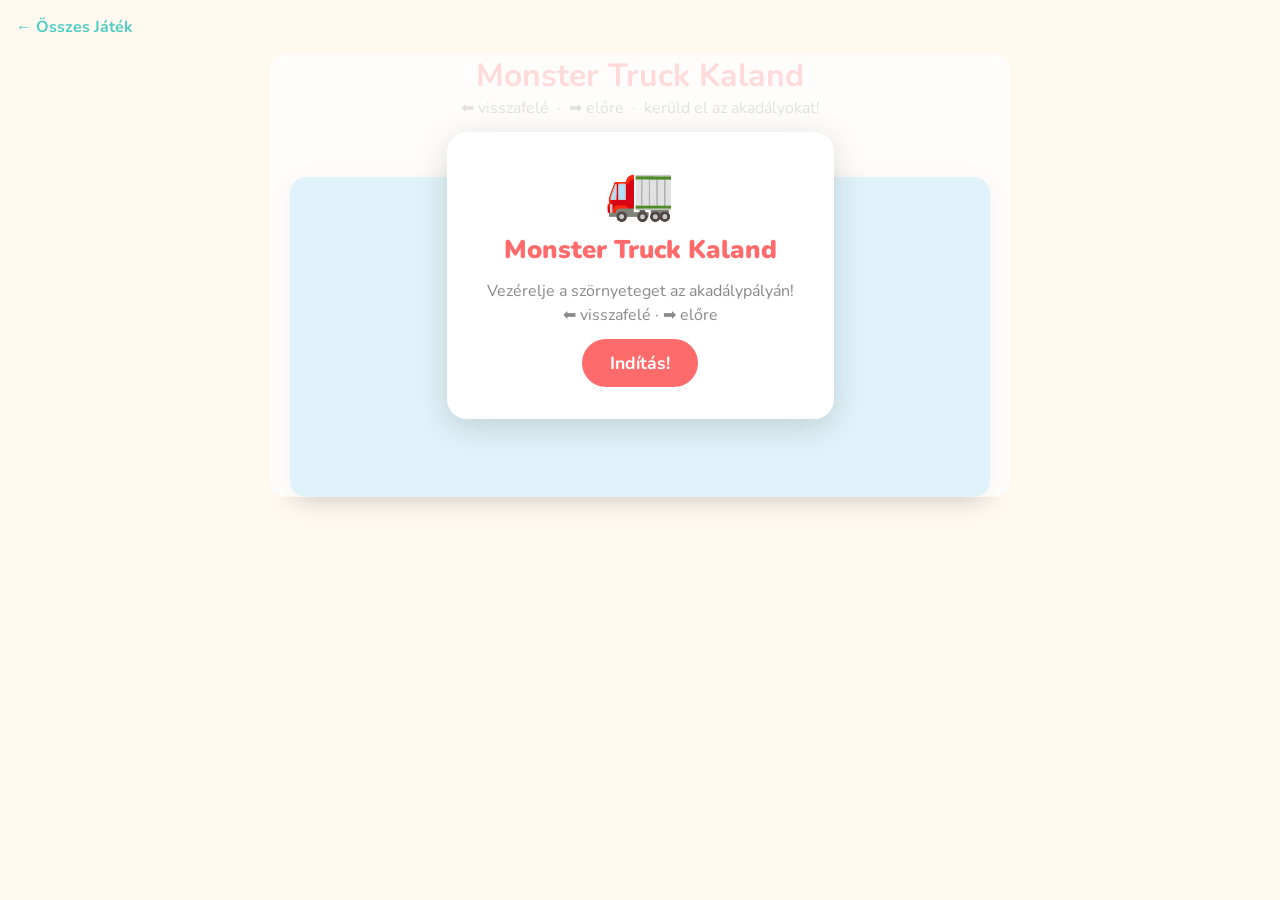
==== games/monster-truck/index.html @ 199f2e1c "Gyors start: rögtön Világ 2-vel (erdő) indít Co-Authored-By: Claude Sonnet 4.6 <noreply@anthropic.co" ====
<!DOCTYPE html>
<html lang="hu">
<head>
  <meta charset="UTF-8" />
  <meta name="viewport" content="width=device-width, initial-scale=1.0" />
  <title>Monster Truck Kaland</title>
  <link rel="preconnect" href="https://fonts.googleapis.com" />
  <link rel="stylesheet" href="https://fonts.googleapis.com/css2?family=Nunito:wght@400;700;900&display=swap" />
  <link rel="stylesheet" href="../../shared/css/base.css" />
  <link rel="stylesheet" href="style.css" />
</head>
<body>
  <a class="back-link" href="../../index.html">← Összes Játék</a>

  <div class="game-area">
    <header style="text-align:center">
      <h1 style="font-size:2rem; color:var(--color-primary)">Monster Truck Kaland</h1>
      <p style="color:var(--color-muted)">⬅ visszafelé &nbsp;·&nbsp; ➡ előre &nbsp;·&nbsp; kerüld el az akadályokat!</p>
    </header>

    <div class="status-bar">
      <span>❤️ <strong id="lives">3</strong></span>
      <span>🏁 <strong id="distance">0</strong> m</span>
      <span>⚡ Szint: <strong id="level">1</strong></span>
    </div>

    <canvas id="gameCanvas" width="700" height="320"></canvas>

    <div id="overlay" class="overlay">
      <div class="overlay-box">
        <div id="overlay-emoji">🚛</div>
        <div id="overlay-title">Monster Truck Kaland</div>
        <div id="overlay-sub">Vezérelje a szörnyeteget az akadálypályán!<br>⬅ visszafelé · ➡ előre</div>
        <button class="btn btn-primary" id="action-btn">Indítás!</button>
      </div>
    </div>
  </div>

  <script src="../../shared/js/utils.js"></script>
  <script src="game.js"></script>
</body>
</html>
---- shared/css/base.css ----
/* ============================================================
   Children's Game Platform — Base Styles
   ============================================================ */

:root {
  --color-bg:        #fff9f0;
  --color-primary:   #ff6b6b;
  --color-secondary: #4ecdc4;
  --color-accent:    #ffe66d;
  --color-dark:      #2c2c54;
  --color-text:      #333;
  --color-muted:     #888;

  --font-main: 'Nunito', 'Comic Sans MS', 'Chalkboard SE', cursive;
  --radius:    16px;
  --shadow:    0 4px 20px rgba(0,0,0,0.12);
}

* { box-sizing: border-box; margin: 0; padding: 0; }

body {
  font-family: var(--font-main);
  background: var(--color-bg);
  color: var(--color-text);
  min-height: 100vh;
  padding: 1rem;
}

/* ---- Buttons ---- */
.btn {
  display: inline-flex;
  align-items: center;
  justify-content: center;
  padding: 0.75rem 1.75rem;
  border: none;
  border-radius: 50px;
  font-family: var(--font-main);
  font-size: 1.1rem;
  font-weight: 700;
  cursor: pointer;
  transition: transform 0.15s, box-shadow 0.15s;
  text-decoration: none;
  user-select: none;
}
.btn:hover  { transform: translateY(-2px); box-shadow: var(--shadow); }
.btn:active { transform: translateY(0);   box-shadow: none; }

.btn-primary   { background: var(--color-primary);   color: #fff; }
.btn-secondary { background: var(--color-secondary); color: #fff; }
.btn-accent    { background: var(--color-accent);    color: var(--color-dark); }

/* ---- Cards ---- */
.card {
  background: #fff;
  border-radius: var(--radius);
  box-shadow: var(--shadow);
  overflow: hidden;
  transition: transform 0.2s;
}
.card:hover { transform: translateY(-4px); }

/* ---- Game canvas area ---- */
.game-area {
  display: flex;
  flex-direction: column;
  align-items: center;
  justify-content: center;
  gap: 1rem;
  max-width: 800px;
  margin: 0 auto;
}

/* ---- Score / status bar ---- */
.status-bar {
  display: flex;
  align-items: center;
  gap: 1.5rem;
  font-size: 1.2rem;
  font-weight: 700;
  color: var(--color-dark);
}

/* ---- Celebration overlay ---- */
.celebrate {
  position: fixed;
  inset: 0;
  display: flex;
  flex-direction: column;
  align-items: center;
  justify-content: center;
  background: rgba(255,255,255,0.88);
  font-size: 2.5rem;
  font-weight: 900;
  color: var(--color-primary);
  z-index: 100;
  gap: 1rem;
  animation: popIn 0.3s ease;
}
@keyframes popIn {
  from { transform: scale(0.7); opacity: 0; }
  to   { transform: scale(1);   opacity: 1; }
}

/* ---- Back / nav link ---- */
.back-link {
  display: inline-block;
  margin-bottom: 1rem;
  font-size: 1rem;
  color: var(--color-secondary);
  text-decoration: none;
  font-weight: 700;
}
.back-link:hover { text-decoration: underline; }

/* ---- Responsive ---- */
@media (max-width: 500px) {
  body { padding: 0.5rem; }
  .btn { font-size: 1rem; padding: 0.65rem 1.2rem; }
}
---- games/monster-truck/style.css ----
#gameCanvas {
  border-radius: 16px;
  box-shadow: 0 4px 24px rgba(0,0,0,0.18);
  display: block;
  max-width: 100%;
  background: #87ceeb;
}

.game-area {
  position: relative;
  max-width: 740px;
  width: 100%;
}

.overlay {
  position: absolute;
  inset: 0;
  display: flex;
  align-items: center;
  justify-content: center;
  background: rgba(255,255,255,0.75);
  border-radius: 16px;
  z-index: 10;
}
.overlay.hidden { display: none; }

.overlay-box {
  background: #fff;
  border-radius: 20px;
  padding: 2rem 2.5rem;
  text-align: center;
  box-shadow: 0 8px 32px rgba(0,0,0,0.15);
  display: flex;
  flex-direction: column;
  gap: 0.75rem;
  align-items: center;
}
#overlay-emoji  { font-size: 3.5rem; line-height: 1; }
#overlay-title  { font-size: 1.6rem; font-weight: 900; color: var(--color-primary); }
#overlay-sub    { font-size: 1rem; color: var(--color-muted); line-height: 1.5; }
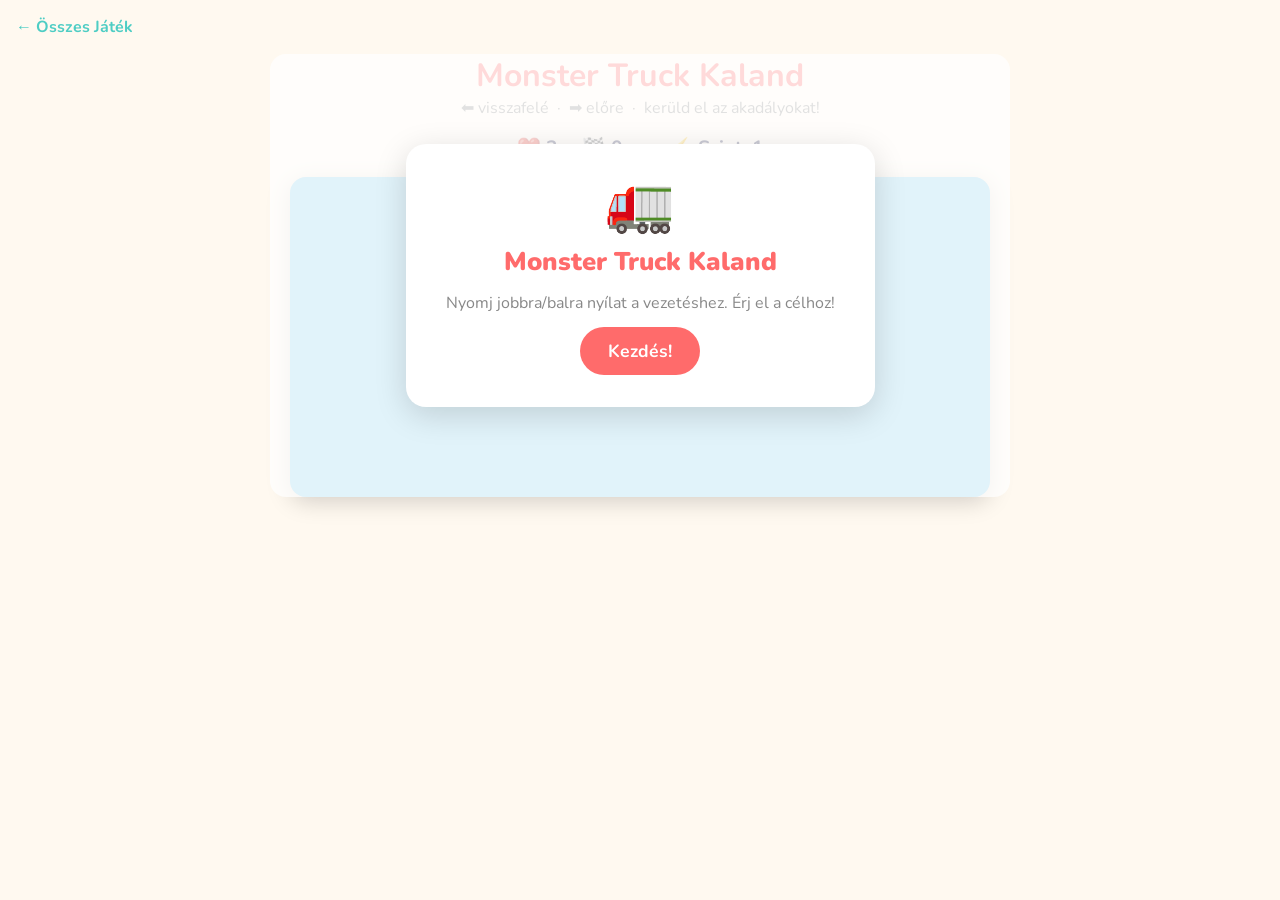
==== commit 5a949bd8: "Kislány Palotája — Prince of Persia, cute girl stílusban - Időkorlát: 4 perc/szint (PoP stílus) - Sz" ====
--- a/games/monster-truck/index.html
+++ b/games/monster-truck/index.html
@@ -36,6 +36,7 @@
     </div>
   </div>
 
+  <script src="../../shared/libs/matter.min.js"></script>
   <script src="../../shared/js/utils.js"></script>
   <script src="game.js"></script>
 </body>
